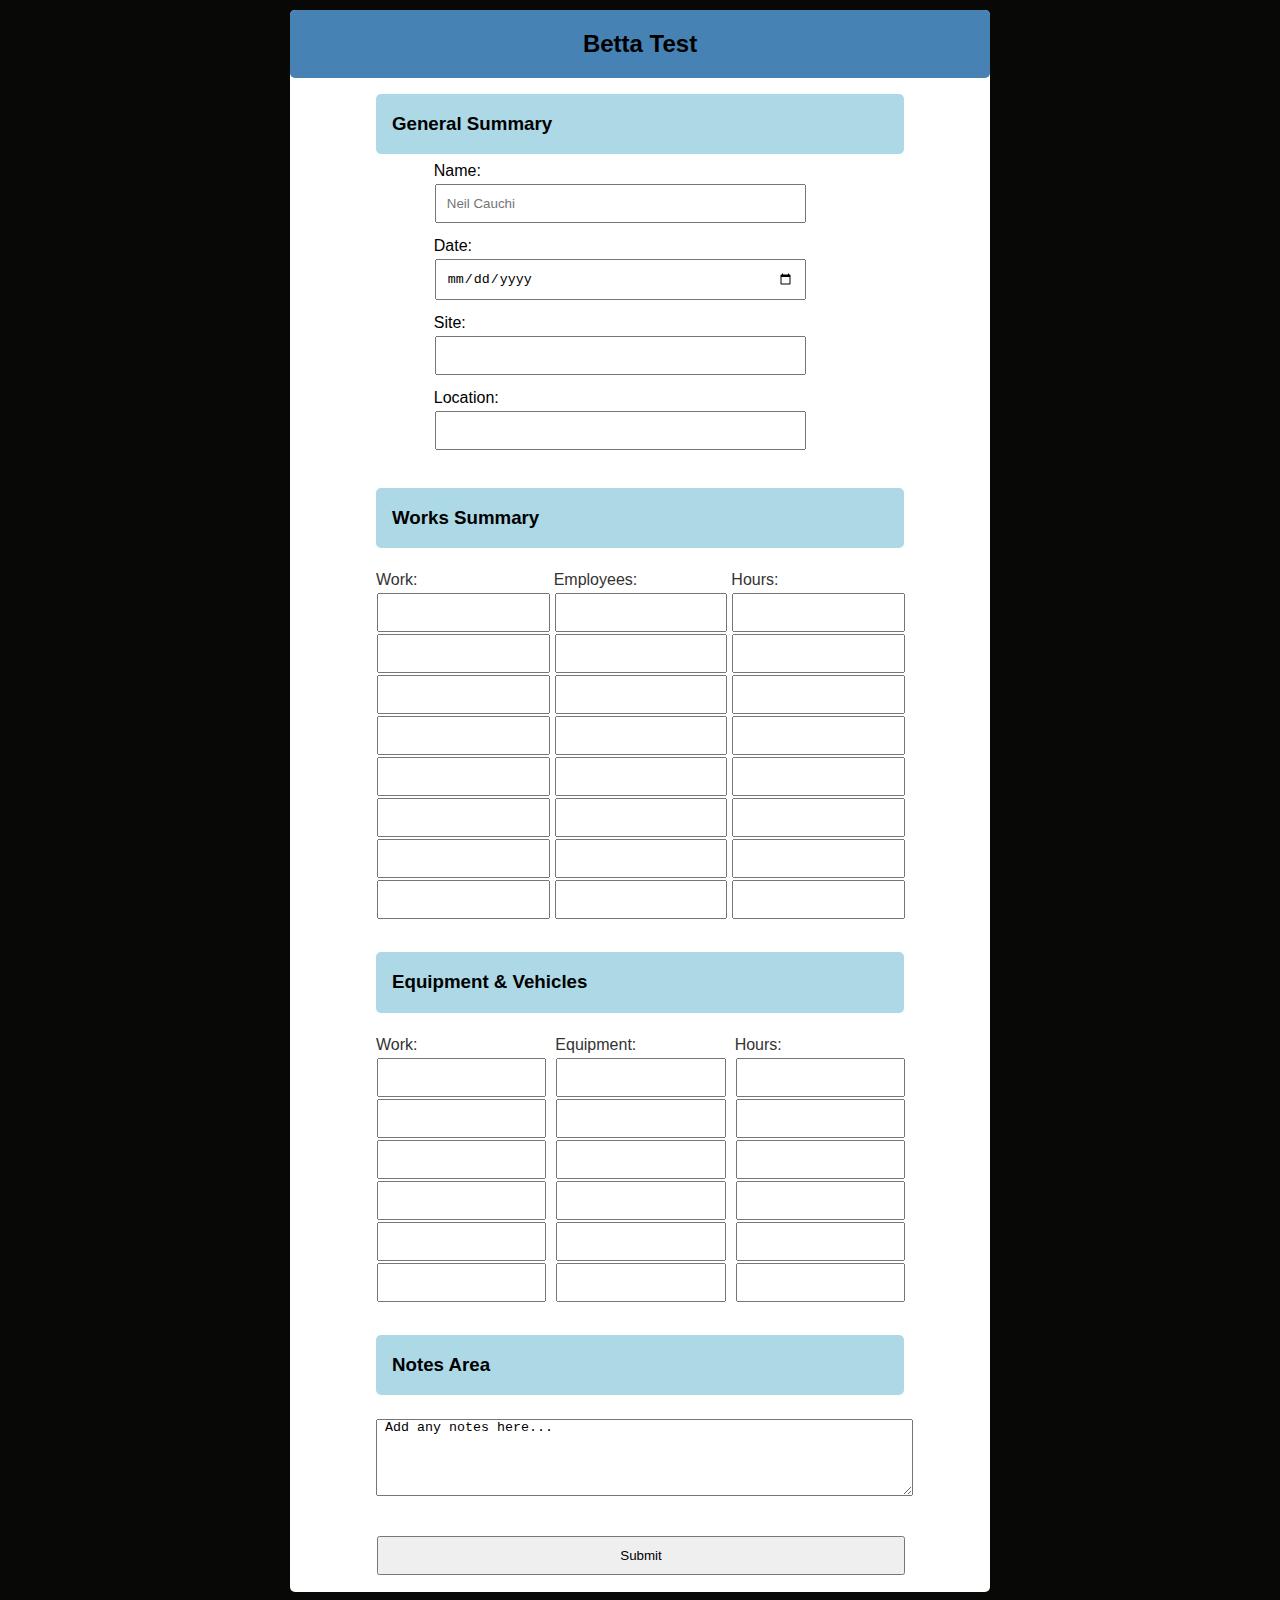
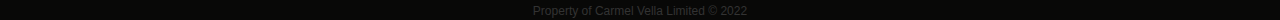
==== index.html @ 90ba03e7 "name changing" ====
<!DOCTYPE html>
<html lang="en">
<head>
    <meta charset="UTF-8">
    <meta http-equiv="X-UA-Compatible" content="IE=edge">
    <meta name="viewport" content="width=device-width, initial-scale=1.0">
    <link rel="stylesheet" href="test.css">
    <title>test form</title>
</head>
<body>
    
    <form class="dayWorkSub" action="" autocomplete="on">
        <div class="wrapper">

            <!-- title -->
            <div class="header">
                <h2>Betta Test</h2>
            </div>
            <!-- General Container -->
            <div class="container">
                <div class="heading">
                    <h3>General Summary</h3>
                </div>
                
                <div id="general" class="formGeneral">
                    <div class="i1 name">
                        <label for="fname">Name:</label>
                        <input type="text" id="name" name="fname" placeholder="Neil Cauchi">
                    </div>
                    <div class="i2 date">
                        <label for="date">Date:</label>
                        <input type="date" id="date" name="Date">
                    </div>
                    <div class="i3 site">
                        <label for="site">Site:</label>
                        <input type="text" id="site" name="Site">
                    </div>
                    <div class="i4 loc">
                        <label for="loc">Location:</label>
                        <input type="text" id="loc" name="Loc">
                    </div>
                </div>
            </div>
            <!-- Endo of General Container -->

            <!-- Works Container -->
            <div class="container">
                <div class="heading">
                    <h3>Works Summary</h3>
                 </div>  
                <div id="works" class="worksGrid">
                        
                        <div class="i1 category wrksSelection">
                                <label for="wrks">Work:</label>
                                <input type="text" id="works" list="eworks" name="sworks1">
                                <input type="text" id="works" list="eworks" name="sworks2">
                                <input type="text" id="works" list="eworks" name="sworks3">
                                <input type="text" id="works" list="eworks" name="sworks4">
                                <input type="text" id="works" list="eworks" name="sworks5">
                                <input type="text" id="works" list="eworks" name="sworks6">
                                <input type="text" id="works" list="eworks" name="sworks7">
                                <input type="text" id="works" list="eworks" name="sworks8">
                                <datalist id="eworks">
                                    <option value="Clearance">
                                    <option value="WSC/General">
                                    <option value="WSC/Pipes">
                                    <option value="WSC/House Services">
                                    <option value="WSCD/General">
                                    <option value="WSCD/Pipes">
                                    <option value="Storm Water">
                                    <option value="Duct Work">
                                    <option value="Footpath/General">
                                    <option value="Footpath/Construction">
                                    <option value="Footpath/Extra">
                                    <option value="Concrete">
                                    <option value="Asphalt">
                                    <option value="Other1">
                                    <option value="Other2">
                                </datalist>
                        </div>

                        <div class="i2 category employees">
                                <label for="emps">Employees:</label>
                                <input type="text" id="iemployees" list="employees" name="semp1"/>
                                <input type="text" id="iemployees" list="employees" name="semp2"/>
                                <input type="text" id="iemployees" list="employees" name="semp3"/>
                                <input type="text" id="iemployees" list="employees" name="semp4"/>
                                <input type="text" id="iemployees" list="employees" name="semp5"/>
                                <input type="text" id="iemployees" list="employees" name="semp6"/>
                                <input type="text" id="iemployees" list="employees" name="semp7"/>
                                <input type="text" id="iemployees" list="employees" name="semp8"/>

                                <datalist id="employees">
                                    <option value="Paul Farrugia Spanner">
                                    <option value="Jospeh Mallia Press Truck">
                                    <option value="Neil Cauci Penca">
                                    <option value="Usuman Balo Twila">
                                    <option value="Ibra Bue Sule Ibe">
                                    <option value="Drutu Andre Vlad Drutu">

                                    <option value="Manuel Caruana Borom Truck">
                                    <option value="Dean Pickstone Truck">
                                    <option value="David Bugeja Bafflu Truck">
                                    <option value="Carmel Cassar Karmnu">
                                    <option value="Mario Desira Truck">

                                    <option value="Zoli">
                                    <option value="Marian">
                                    <option value="Milan">
                                    <option value="Rohan">
                                    <option value="Rasa">
                                    <option value="Joseph">
                                    <option value="Dinoy">
                                    <option value="Slavko">
                                    <option value="Vlada">
                                    <option value="Fajsu">
                                    <option value="Indian New Salina">
                                    <option value="Joe Malti New">

                                    <option value="Max REM">
                                    <option value="Aldi RM">
                                    <option value="Bony RM">
                                </datalist>
                        </div>

                        <div class="i3 category hours">
                                <label for="name">Hours:</label>
                                <input type="number" step="any" id="hours" name="shrs1">
                                <input type="number" step="any" id="hours" name="shrs2">
                                <input type="number" step="any" id="hours" name="shrs3">
                                <input type="number" step="any" id="hours" name="shrs4">
                                <input type="number" step="any" id="hours" name="shrs5">
                                <input type="number" step="any" id="hours" name="shrs6">
                                <input type="number" step="any" id="hours" name="shrs7">
                                <input type="number" step="any" id="hours" name="shrs8">
                              
                            </div>
                        </div>
                
            </div>
            <!-- End of Works Container -->

            <!-- Equipment -->
            <div class="container">
                <div class="heading">
                    <h3>Equipment & Vehicles</h3>
                </div>
                    <div class="equipGrid">
                        <div class="i1 category wrksSelection">
                            <label for="works">Work:</label>
                            <input list="eworks" id="worksChoice" name="vworks1"/>
                            <input list="eworks" id="worksChoice" name="vworks2"/>
                            <input list="eworks" id="worksChoice" name="vworks3"/>
                            <input list="eworks" id="worksChoice" name="vworks4"/>
                            <input list="eworks" id="worksChoice" name="vworks5"/>
                            <input list="eworks" id="worksChoice" name="vworks6"/>

                            <datalist id="eworks">
                                <option value="Clearance">
                                <option value="WSC">
                                <option value="WSCD">
                                <option value="Storm Water">
                                <option value="Duct Work">
                                <option value="Footpath">
                                <option value="Concrete">
                                <option value="Other1">
                                <option value="Other2">
                                <option value="Other3">
                            </datalist>
                        </div>


                        <div class="i2 equipment category">
                            <label for="name">Equipment:</label>
                            <input type="text" id="name" name="veh1">
                            <input type="text" id="name" name="veh2">
                            <input type="text" id="name" name="veh3">
                            <input type="text" id="name" name="veh4">
                            <input type="text" id="name" name="veh5">
                            <input type="text" id="name" name="veh6">
                        </div>    

                        <div class="i3 hours category">
                            <label for="name">Hours:</label>
                                <input type="number" step="any" id="hours" name="vhrs1">
                                <input type="number" step="any" id="hours" name="vrs2">
                                <input type="number" step="any" id="hours" name="vhrs3">
                                <input type="number" step="any" id="hours" name="vhrs4">
                                <input type="number" step="any" id="hours" name="vhrs5">
                                <input type="number" step="any" id="hours" name="vhrs6">
                                
                        </div>
                    </div>
            </div>

            <!-- Notes -->   
            <div class="container">
                <div class="heading">
                    <h3>Notes Area</h3>
                </div>
                <br>
                <div class="notes">
                    <textarea name="message" rows="5" cols="65" name="message"> Add any notes here...</textarea>
                </div>  
            </div>  
            <!-- End of Notes -->
        <div class="btn container">  
        <input type="submit" class="btn" value="Submit">
        </div>
        </div>
        
    </form>

    <footer>
        <p>Property of Carmel Vella Limited &copy; 2022</p>
    </footer>



</body>
</html>
---- test.css ----
* {
  padding: 0;
  margin: 0;
  box-sizing: border-box;
}

body {
  line-height: 1.5;
  font-family: Verdana, Geneva, Tahoma, sans-serif;
  background: #080807;
}

.heading {
  background: #add8e6;
  padding: 1rem;
  border-radius: 5px;
}

.wrapper {
  max-width: 700px;
  background: #fff;
  margin: auto;
  margin-top: 10px;
  border-radius: 5px;
}

input {
  padding: 10px;
  margin: 1px;
}

/* Header */
.header {
  background: #4682b4;
  width: 100%;
  padding: 1rem;
  border-radius: 5px;
}

.header h2 {
  align-items: center;
  text-align: center;
}

/* General Container */
.formGeneral {
  display: block;
  width: 80%;
  margin: auto;
}

.formGeneral .i1,
.i2,
.i3,
.i4,
.i5 {
  margin: auto;
  padding: 5px;
  background: #fff;
}

.formGeneral label {
  display: block;
  width: 90%;
}

.formGeneral input {
  width: 90%;
}

/* Works Container */

.container {
  width: 80%;
  margin: auto;
  background: #fff;
  padding: 1rem;
  border-radius: 5px;
}

.container h3 {
  text-align: left;
}

.category {
  display: block;
  width: 100%;
  background: #fff;
  color: #333;
  padding: 0;
}

.worksGrid {
  width: 100%;
  display: grid;
  grid-template-columns: repeat(3, 1fr);
  gap: 5px;
  margin: auto;
  margin-top: 20px;
}

.worksGrid .category input {
  width: 100%;
}

.worksGrid h3 {
  display: inline-block;
  width: 100%;
}

/* Equipment */

.equipGrid {
  width: 100%;
  display: grid;
  grid-template-columns: repeat(3, 1fr);
  gap: 10px;
  margin: auto;
  margin-top: 20px;
}

.equipGrid .category input {
  width: 100%;
}

/* Notes */

.notes {
  display: block;
  margin: auto;
  justify-content: center;
  align-items: center;
  width: 100%;
  object-fit: contain;
}

.btn input {
  width: 100%;
}

/* Footer */
footer p {
  font-weight: 200;
  text-align: center;
  margin-top: 10px;
  color: #333;
  font-size: 12px;
}

/* Mobile Version */

@media (max-width: 500px) {
  .wrapper {
    max-width: 460px;
  }
  /* Works Summary */
  .worksGrid {
    grid-template-columns: 35% 35% 25%;
    object-fit: contain;
  }

  .category {
    margin: auto;
  }

  .container h3 {
    text-align: center;
  }

  .worksGrid label {
    display: block;
  }

  .worksGrid input {
    width: 100%;
  }

  /* Equipment Summary */
  .equipGrid {
    grid-template-columns: 35% 35% 25%;
    object-fit: contain;
  }

  .equipGrid label {
    display: block;
  }

  .equipGrid input {
    width: 100%;
  }

  .notes {
    width: 100%;
    overflow: hidden;
    object-fit: contain;
  }

  textarea {
    max-width: 350px;
  }
}
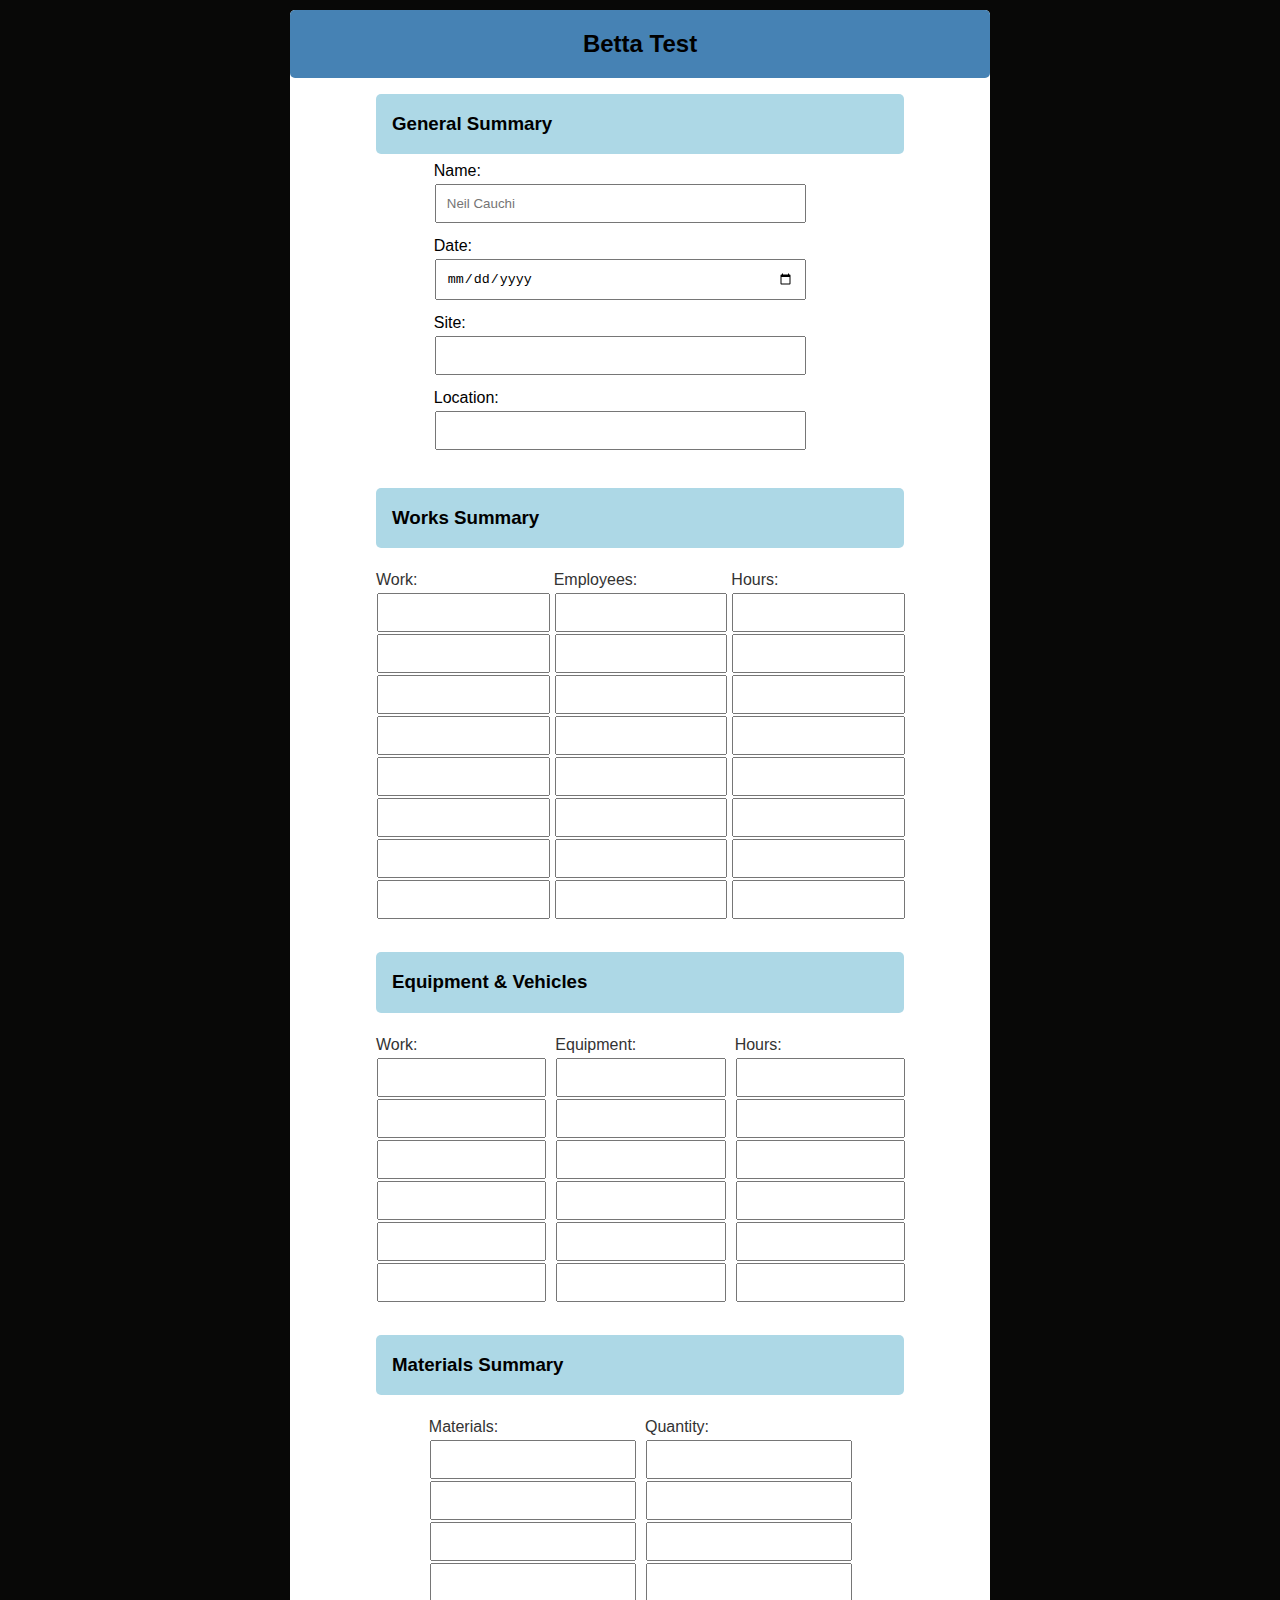
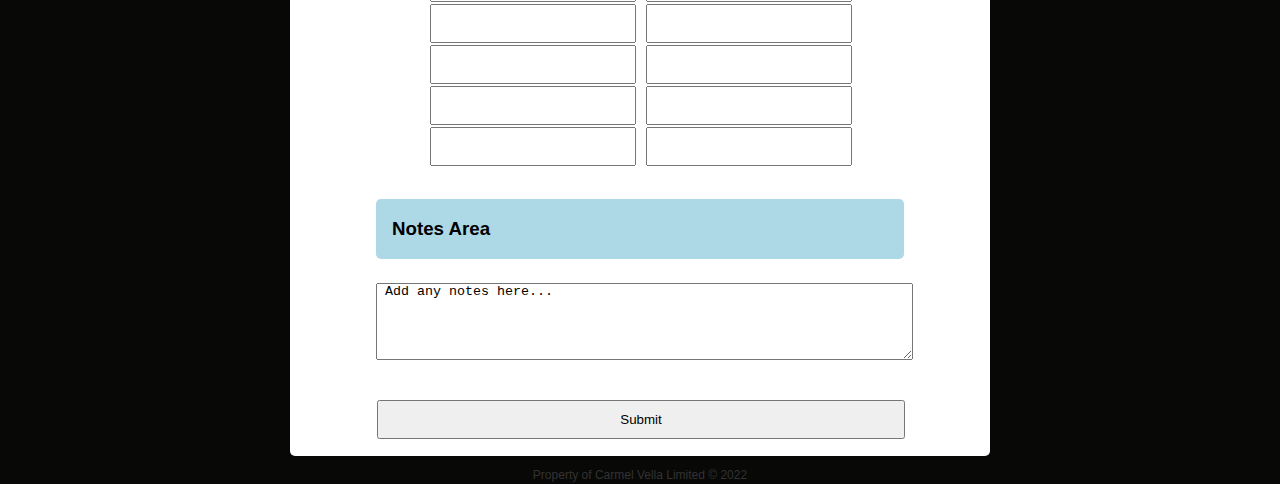
==== commit 5cc29b23: "NewReqs" ====
--- a/index.html
+++ b/index.html
@@ -192,6 +192,37 @@
                         </div>
                     </div>
             </div>
+            <!-- Materials -->
+            <div class="container">
+                <div class="heading">
+                    <h3>Materials Summary</h3>
+                 </div>   
+            <div class="matGrid">
+                <div class="i2 equipment category">
+                    <label for="name">Materials:</label>
+                    <input type="text" id="name" name="mat1">
+                    <input type="text" id="name" name="mat2">
+                    <input type="text" id="name" name="mat3">
+                    <input type="text" id="name" name="mat4">
+                    <input type="text" id="name" name="mat5">
+                    <input type="text" id="name" name="mat6">
+                    <input type="text" id="name" name="mat7">
+                    <input type="text" id="name" name="mat8">
+                </div>    
+
+                <div class="i3 hours category">
+                    <label for="name">Quantity:</label>
+                        <input type="number" step="any" id="hours" name="mhrs1">
+                        <input type="number" step="any" id="hours" name="mrs2">
+                        <input type="number" step="any" id="hours" name="mhrs3">
+                        <input type="number" step="any" id="hours" name="mhrs4">
+                        <input type="number" step="any" id="hours" name="mhrs5">
+                        <input type="number" step="any" id="hours" name="mhrs6">
+                        <input type="number" step="any" id="hours" name="mhrs7">
+                        <input type="number" step="any" id="hours" name="mhrs8">   
+                </div>
+            </div>
+            </div>
 
             <!-- Notes -->   
             <div class="container">
--- a/test.css
+++ b/test.css
@@ -135,6 +135,21 @@
 }
 
 .btn input {
+  width: 100%;
+}
+
+/* Materials */
+
+.matGrid {
+  width: 80%;
+  display: grid;
+  grid-template-columns: repeat(2, 1fr);
+  gap: 10px;
+  margin: auto;
+  margin-top: 20px;
+}
+
+.matGrid .category input {
   width: 100%;
 }
 
